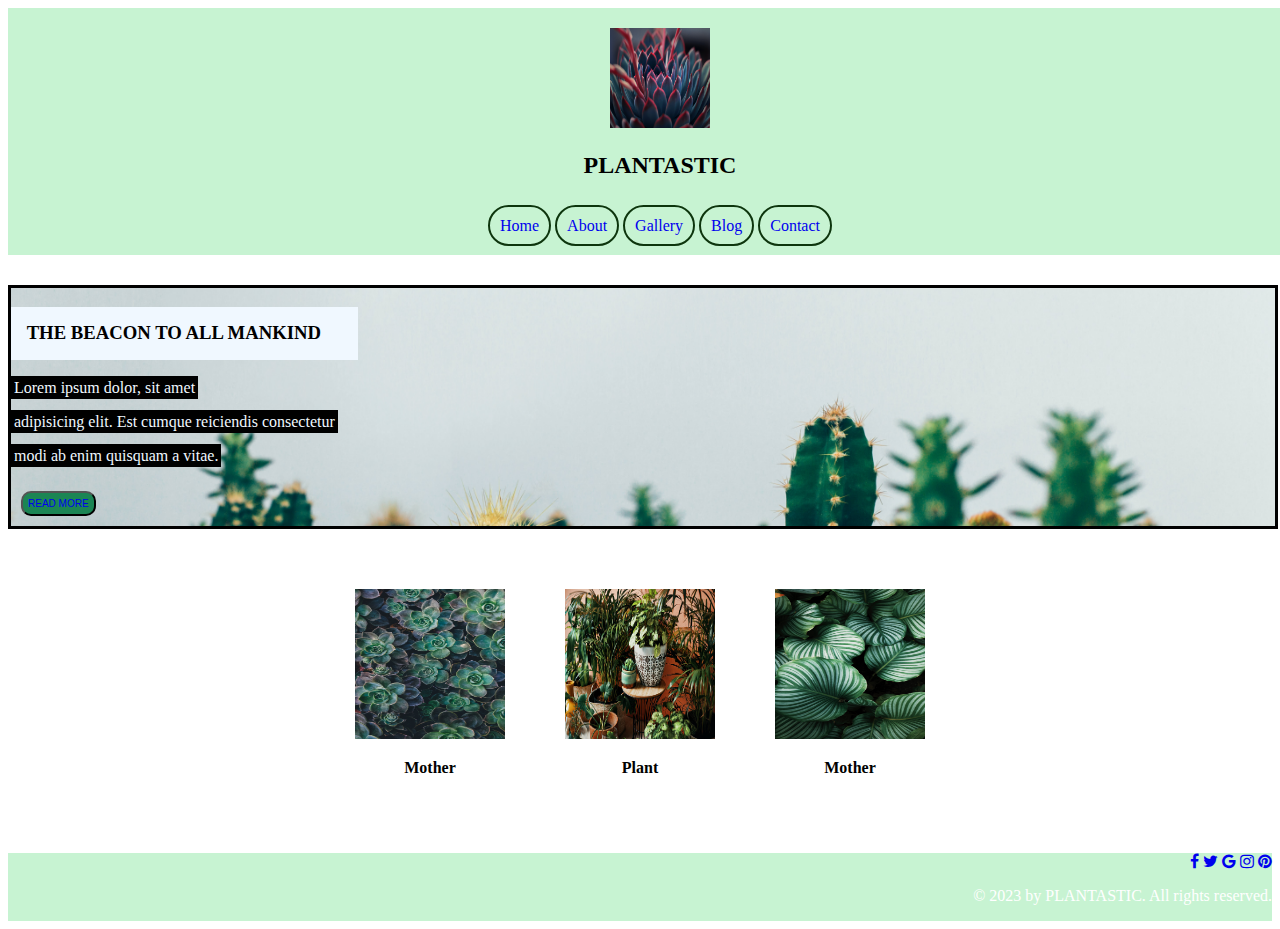
==== index.html @ efa15be8 "change colors" ====
<!DOCTYPE html>
<html lang="en">
<head>
    <meta charset="UTF-8">
    <meta http-equiv="X-UA-Compatible" content="IE=edge">
    <meta name="viewport" content="width=device-width, initial-scale=1.0">
    <link rel="stylesheet" href="https://cdnjs.cloudflare.com/ajax/libs/font-awesome/4.7.0/css/font-awesome.min.css">
    <link rel="stylesheet" href="./style.css">
    <title>PLANTASTIC</title>
</head>

<body>  

<div class="container"> 

    <div class="header">
        <img src="./images/logo.jpg" width="100" height="100">
        <h2>PLANTASTIC</h2>

        <nav><br>
            <a href="index.html" class="has-border">Home</a>
            <a href="about.html" class="has-border">About</a>
            <a href="gallery.html" class="has-border">Gallery</a>
            <a href="blog.html" class="has-border">Blog</a>
            <a href="contact.html" class="has-border">Contact</a>
        </nav>
    </div>

    <div class="main">
        <h3><strong>THE BEACON TO ALL MANKIND</strong></h3>
            <p><span>Lorem ipsum dolor, sit amet</span></p>
            <p><span>adipisicing elit. Est cumque reiciendis consectetur</span></p>
            <p><span>modi ab enim quisquam a vitae.</span></p>

            <button class="button-more"><a href="blog.html">READ MORE</a></button>
    </div>

    <div class="middle">
        <div>
            <img src="plant1.jpg" alt="pic" width="150" height="150">
            <p><strong>Mother</strong></p>
        </div>
        <div>
            <img src="plant2.jpg" alt="pic" width="150" height="150">
            <p><strong>Plant</strong></p>
        </div>
        <div>
            <img src="plant3.jpg" alt="pic" width="150" height="150">
            <p><strong>Mother</strong></p>
        </div>
    </div>

    <div class="footer">
        <a href="#" class="fa fa-facebook"></a>
        <a href="#" class="fa fa-twitter"></a>
        <a href="#" class="fa fa-google"></a>
        <a href="#" class="fa fa-instagram"></a>
        <a href="#" class="fa fa-pinterest"></a>
        <p class="copyright">© 2023 by PLANTASTIC. All rights reserved.</p>
    </div>

</div>
</body>
</html>

<!-- <figure>
    <img src='image.jpg' alt='missing' />
    <figcaption>Caption goes here</figcaption>
</figure> -->
---- style.css ----
.container {
    display:grid;
    gap: 30px;
    grid-template-areas: 
    "header"
    "main"
    "middle"
    "footer";
}

.header {
    grid-area: header;
    left: 0;
    bottom: 0;
    width: 100%;
    padding: 20px;
    background-color: rgba(124, 228, 150, 0.427);
    color: black;
    text-align: center;
}

.has-border {
    border-radius:25px;
    border: 2px dashed rgb(13, 53, 13);
    background: none;
    padding: 10px;
}

.nav a:hover {
    background-color: white;
    color: black;
}

.main {
    grid-area: main;
    background-image: url(plant.jpg);
    background-size: cover;
    background-position: 50%;
    margin: 0 auto;
    border-style: solid;
    width: 100%;
    text-align: left;
}

h3 {
    border-style: solid;
    border-color: aliceblue;
    background-color: aliceblue;
    width:25%;
    padding: 1%;
}

span {
    border-style: solid;
    border-color: black;
    color:aliceblue;
    background-color: black;
}
.button-more {
    background-color: rgb(27, 133, 84);
    color: black; 
    text-align: center;
    font-size: 10px;
    margin: 10px;
    padding: 5px;
    border-radius: 10px;
    text-decoration: none;
}

a:link, a:visited {
    text-decoration: none;
}

nav a:link, a:visited {
    text-align: center;
    border-style: solid;
}

.middle {
    display: flex;
    flex-direction: column;
    grid-area: middle;
    justify-content: center;
}

.middle > div {
    margin: 30px;
    text-align: center;
}

.footer {
    grid-area: footer;
    left: 0;
    bottom: 0;
    width: 100%;
    background-color: rgba(124, 228, 150, 0.427);
    color: white;
    text-align: right;
}

.copyright {
    text-align: right;
}

 /* medium device */
 @media (min-width: 762px) {
     .container {
         display: grid;
         gap:30px;
         grid-template-areas:
         "header header header"
         "main main main"
         "middle middle middle"
         "footer footer footer";
     }
     .middle {
        display: flex;
        flex-direction: row;
     }
} 

/* large device */
 @media (min-width: 992px) {
     .container {
         display: grid;
         gap: 30px;
         grid-template-areas:
         "header header header"
         "main main main"
         "middle middle middle"
         "footer footer footer";
     }
     .middle {
        display: flex;
        flex-direction: row;
     }
    }
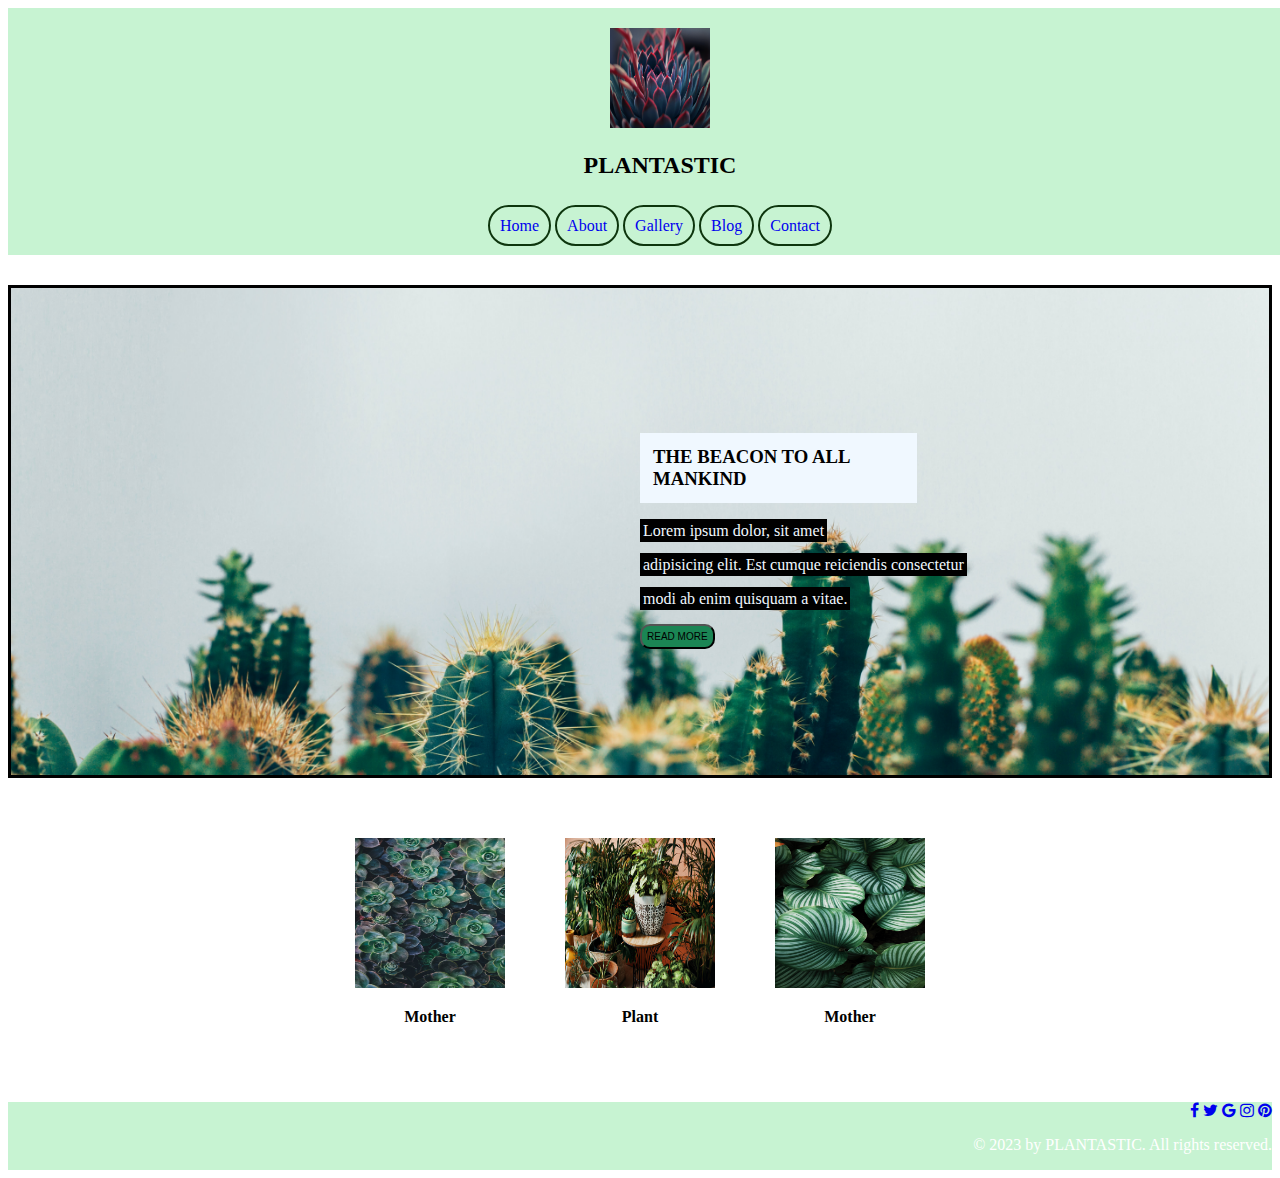
==== commit 9cc55d9a: "edited home pg" ====
--- a/index.html
+++ b/index.html
@@ -31,8 +31,7 @@
             <p><span>Lorem ipsum dolor, sit amet</span></p>
             <p><span>adipisicing elit. Est cumque reiciendis consectetur</span></p>
             <p><span>modi ab enim quisquam a vitae.</span></p>
-
-            <button class="button-more"><a href="blog.html">READ MORE</a></button>
+            <a href="blog.html"><button class="button-more">READ MORE</button></a>
     </div>
 
     <div class="middle">
--- a/style.css
+++ b/style.css
@@ -27,19 +27,19 @@
     padding: 10px;
 }
 
-.nav a:hover {
+.has-border:hover {
     background-color: white;
     color: black;
-}
+} 
 
 .main {
     grid-area: main;
     background-image: url(plant.jpg);
     background-size: cover;
     background-position: 50%;
-    margin: 0 auto;
+    padding: 10%;
     border-style: solid;
-    width: 100%;
+    max-width: 100%;
     text-align: left;
 }
 
@@ -49,6 +49,7 @@
     background-color: aliceblue;
     width:25%;
     padding: 1%;
+    margin-left: 50%;
 }
 
 span {
@@ -56,13 +57,15 @@
     border-color: black;
     color:aliceblue;
     background-color: black;
+    margin-left: 50%;
 }
+
 .button-more {
     background-color: rgb(27, 133, 84);
     color: black; 
     text-align: center;
     font-size: 10px;
-    margin: 10px;
+    margin-left: 50%;
     padding: 5px;
     border-radius: 10px;
     text-decoration: none;
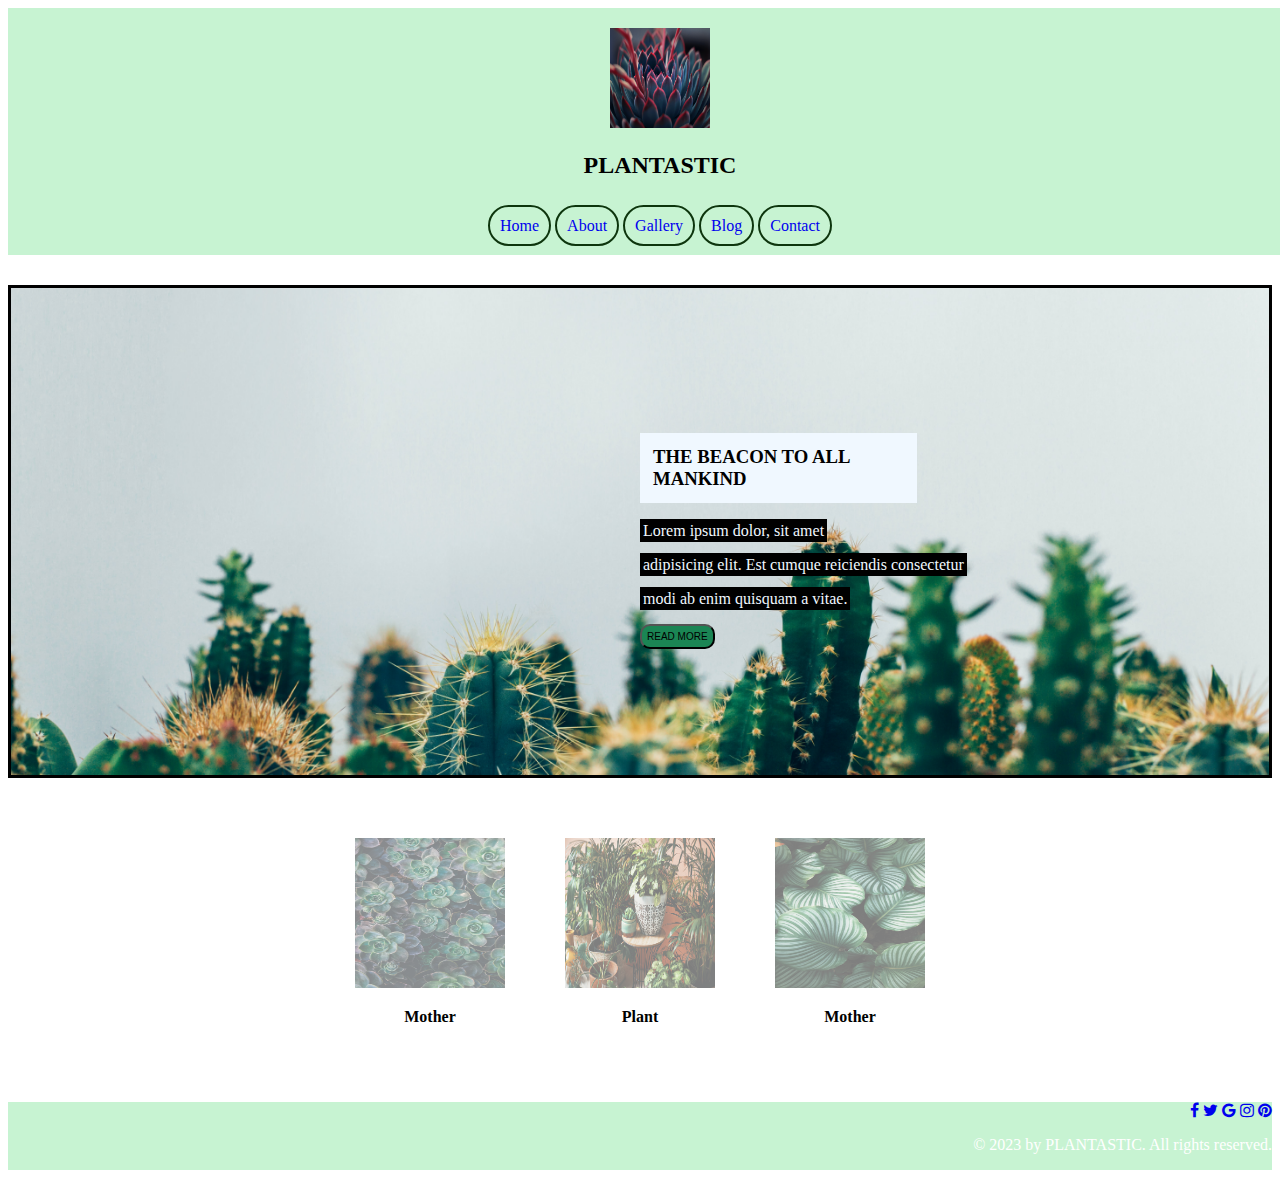
==== commit 18f7f497: "edit gallery" ====
--- a/index.html
+++ b/index.html
@@ -31,7 +31,7 @@
             <p><span>Lorem ipsum dolor, sit amet</span></p>
             <p><span>adipisicing elit. Est cumque reiciendis consectetur</span></p>
             <p><span>modi ab enim quisquam a vitae.</span></p>
-            <a href="blog.html"><button class="button-more">READ MORE</button></a>
+            <a href="blogsinglepost.html"><button class="button-more">READ MORE</button></a>
     </div>
 
     <div class="middle">
@@ -60,9 +60,4 @@
 
 </div>
 </body>
-</html>
-
-<!-- <figure>
-    <img src='image.jpg' alt='missing' />
-    <figcaption>Caption goes here</figcaption>
-</figure> -->+</html>--- a/style.css
+++ b/style.css
@@ -22,7 +22,7 @@
 
 .has-border {
     border-radius:25px;
-    border: 2px dashed rgb(13, 53, 13);
+    border: 2px solid rgb(13, 53, 13);
     background: none;
     padding: 10px;
 }
@@ -92,6 +92,14 @@
     text-align: center;
 }
 
+.middle > div > img {
+    opacity: .5;
+}
+
+.middle > div > img:hover {
+    opacity: 1.0;
+}
+
 .footer {
     grid-area: footer;
     left: 0;
@@ -106,7 +114,7 @@
     text-align: right;
 }
 
- /* medium device */
+  /* /* medium device  */
  @media (min-width: 762px) {
      .container {
          display: grid;
@@ -123,7 +131,7 @@
      }
 } 
 
-/* large device */
+ /* large device  */
  @media (min-width: 992px) {
      .container {
          display: grid;
@@ -138,4 +146,4 @@
         display: flex;
         flex-direction: row;
      }
-    }+    } 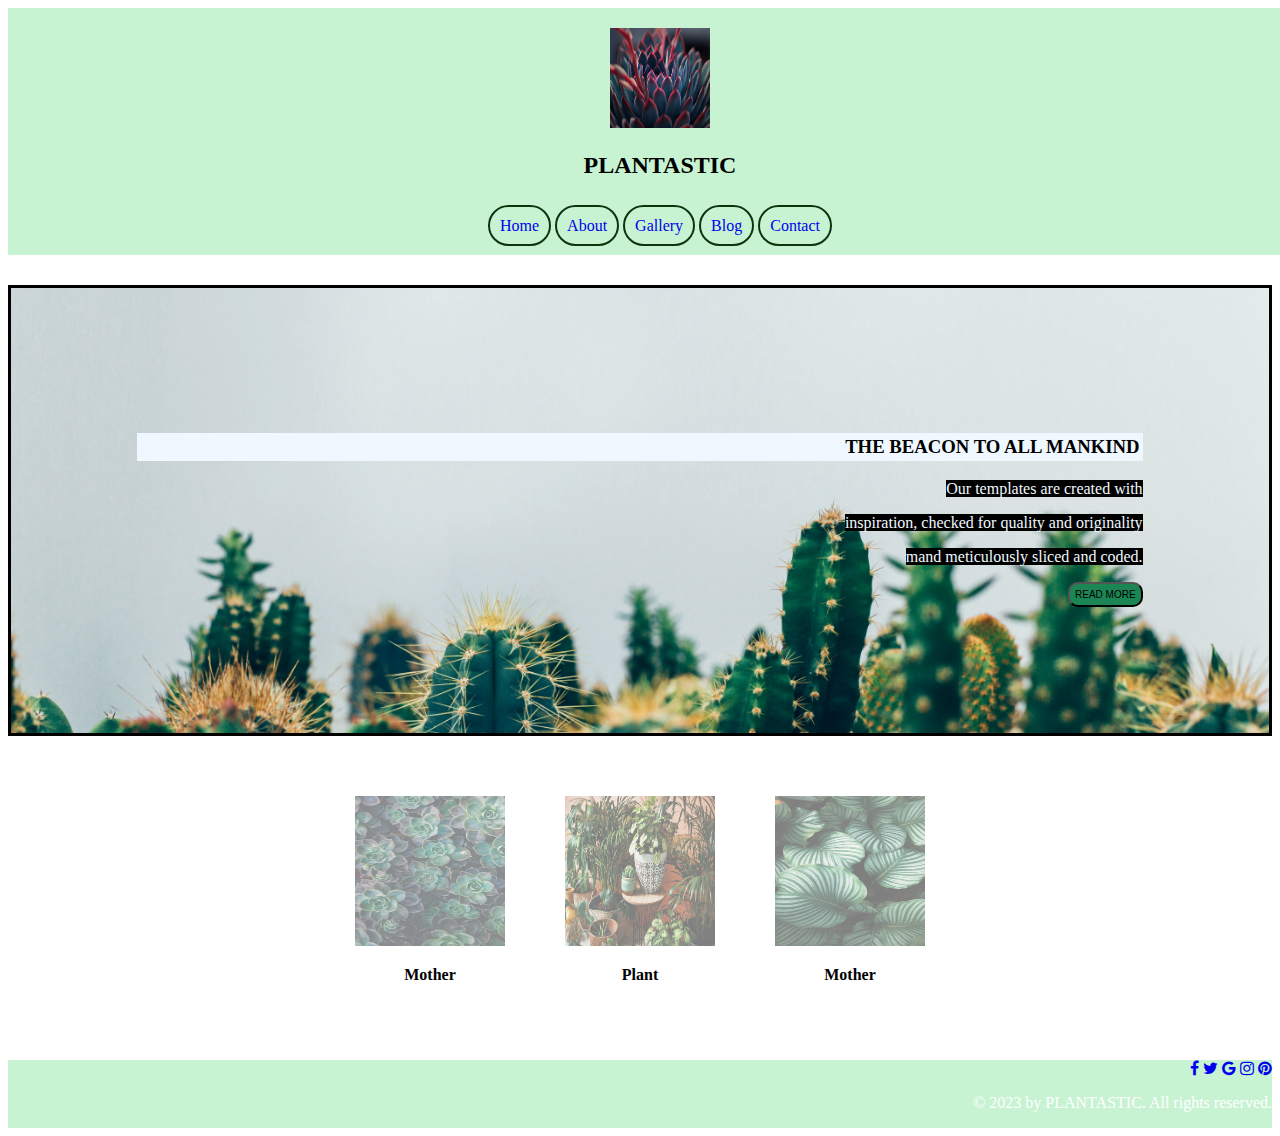
==== commit 31056938: "editing blog html" ====
--- a/index.html
+++ b/index.html
@@ -27,10 +27,10 @@
     </div>
 
     <div class="main">
-        <h3><strong>THE BEACON TO ALL MANKIND</strong></h3>
-            <p><span>Lorem ipsum dolor, sit amet</span></p>
-            <p><span>adipisicing elit. Est cumque reiciendis consectetur</span></p>
-            <p><span>modi ab enim quisquam a vitae.</span></p>
+        <h3>THE BEACON TO ALL MANKIND</h3>
+            <p><span>Our templates are created with</span></p>
+            <p><span>inspiration, checked for quality and originality</span></p>
+            <p><span>mand meticulously sliced and coded.</span></p>
             <a href="blogsinglepost.html"><button class="button-more">READ MORE</button></a>
     </div>
 
--- a/style.css
+++ b/style.css
@@ -47,17 +47,14 @@
     border-style: solid;
     border-color: aliceblue;
     background-color: aliceblue;
-    width:25%;
-    padding: 1%;
-    margin-left: 50%;
+    /* padding: 1%; */
+    /* margin-left: 50%; */
 }
 
 span {
-    border-style: solid;
-    border-color: black;
+    border-style: 5px solid black;
     color:aliceblue;
     background-color: black;
-    margin-left: 50%;
 }
 
 .button-more {
@@ -65,7 +62,6 @@
     color: black; 
     text-align: center;
     font-size: 10px;
-    margin-left: 50%;
     padding: 5px;
     border-radius: 10px;
     text-decoration: none;
@@ -125,11 +121,29 @@
          "middle middle middle"
          "footer footer footer";
      }
+
+     h3 {
+        text-align: right;
+    
+     }
+
      .middle {
-        display: flex;
         flex-direction: row;
      }
-} 
+
+     .span {
+        border-style: 5px solid black;
+        color:aliceblue;
+        background-color: black;
+        margin-left: 70%;
+        text-align: center;
+
+    }
+
+ }
+
+
+
 
  /* large device  */
  @media (min-width: 992px) {
@@ -142,8 +156,21 @@
          "middle middle middle"
          "footer footer footer";
      }
+
+     .main {
+        text-align: right;
+     }
+
      .middle {
-        display: flex;
         flex-direction: row;
      }
-    } +
+     span {
+        border-style: 5px solid black;
+        color:aliceblue;
+        background-color: black;
+        margin-left: 70%;
+        text-align: center;
+    }
+ }
+    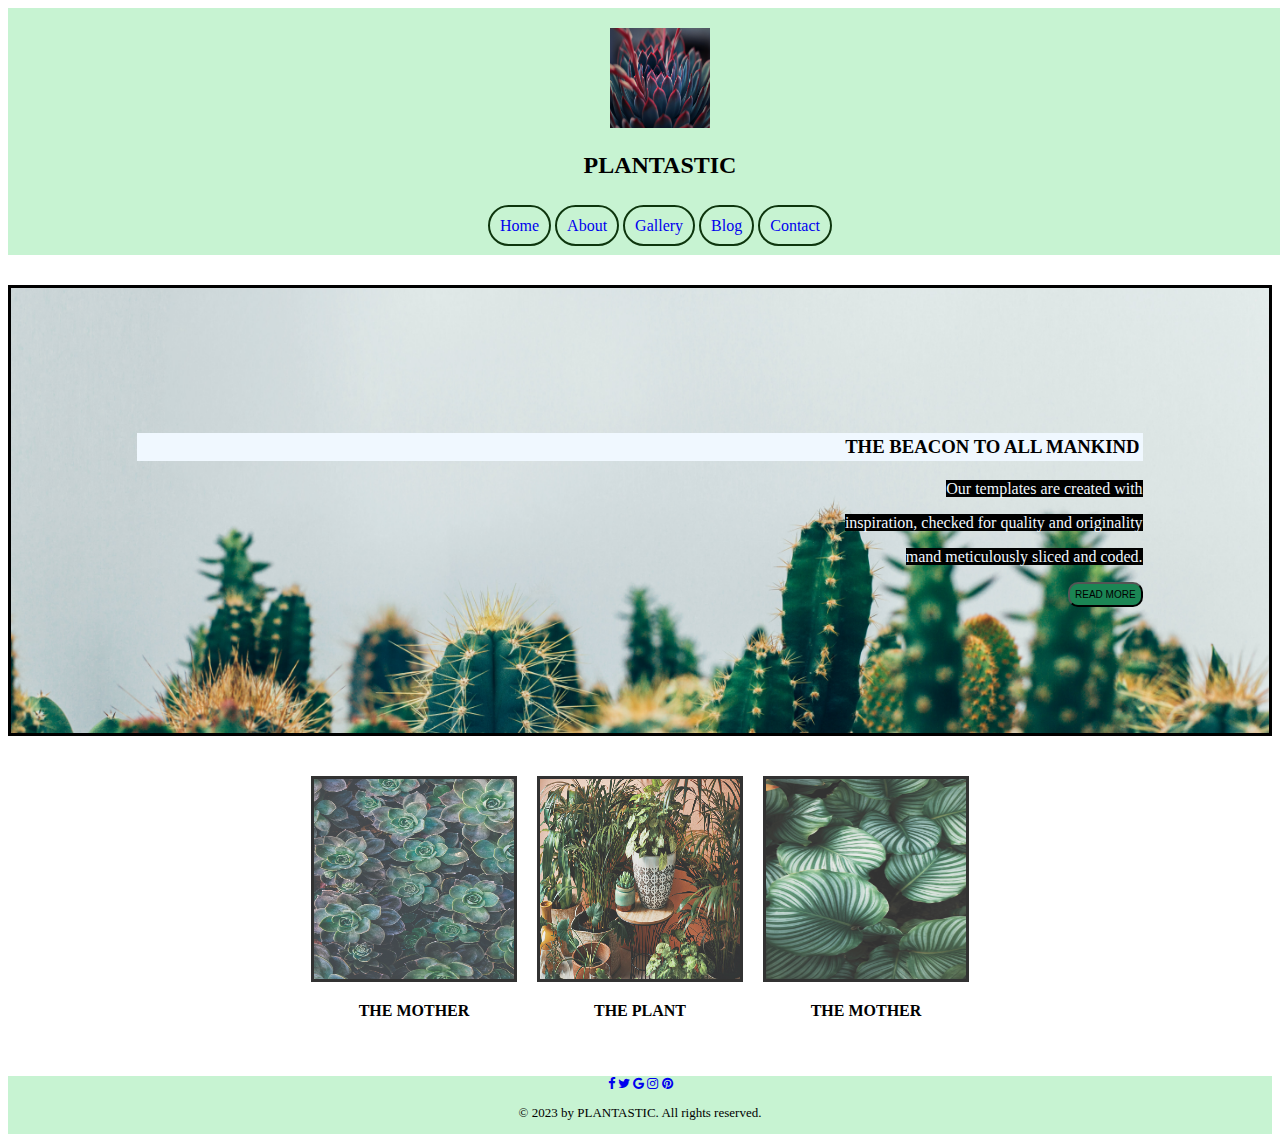
==== commit c6d8f0b0: "editing index" ====
--- a/index.html
+++ b/index.html
@@ -36,16 +36,16 @@
 
     <div class="middle">
         <div>
-            <img src="plant1.jpg" alt="pic" width="150" height="150">
-            <p><strong>Mother</strong></p>
+            <img src="plant1.jpg" alt="pic">
+            <p><strong>THE MOTHER</strong></p>
         </div>
         <div>
-            <img src="plant2.jpg" alt="pic" width="150" height="150">
-            <p><strong>Plant</strong></p>
+            <img src="plant2.jpg" alt="pic">
+            <p><strong>THE PLANT</strong></p>
         </div>
         <div>
-            <img src="plant3.jpg" alt="pic" width="150" height="150">
-            <p><strong>Mother</strong></p>
+            <img src="plant3.jpg" alt="pic">
+            <p><strong>THE MOTHER</strong></p>
         </div>
     </div>
 
--- a/style.css
+++ b/style.css
@@ -84,12 +84,15 @@
 }
 
 .middle > div {
-    margin: 30px;
+    margin: 10px;
     text-align: center;
 }
 
 .middle > div > img {
-    opacity: .5;
+    width: 200px;
+    height: 200px;
+    opacity: .8;
+    border-style: solid;
 }
 
 .middle > div > img:hover {
@@ -102,12 +105,13 @@
     bottom: 0;
     width: 100%;
     background-color: rgba(124, 228, 150, 0.427);
-    color: white;
-    text-align: right;
+    color: black;
+    text-align: center;
+    font-size: small;
 }
 
 .copyright {
-    text-align: right;
+    text-align: center;
 }
 
   /* /* medium device  */
@@ -142,9 +146,6 @@
 
  }
 
-
-
-
  /* large device  */
  @media (min-width: 992px) {
      .container {
@@ -172,5 +173,4 @@
         margin-left: 70%;
         text-align: center;
     }
- }
-    + }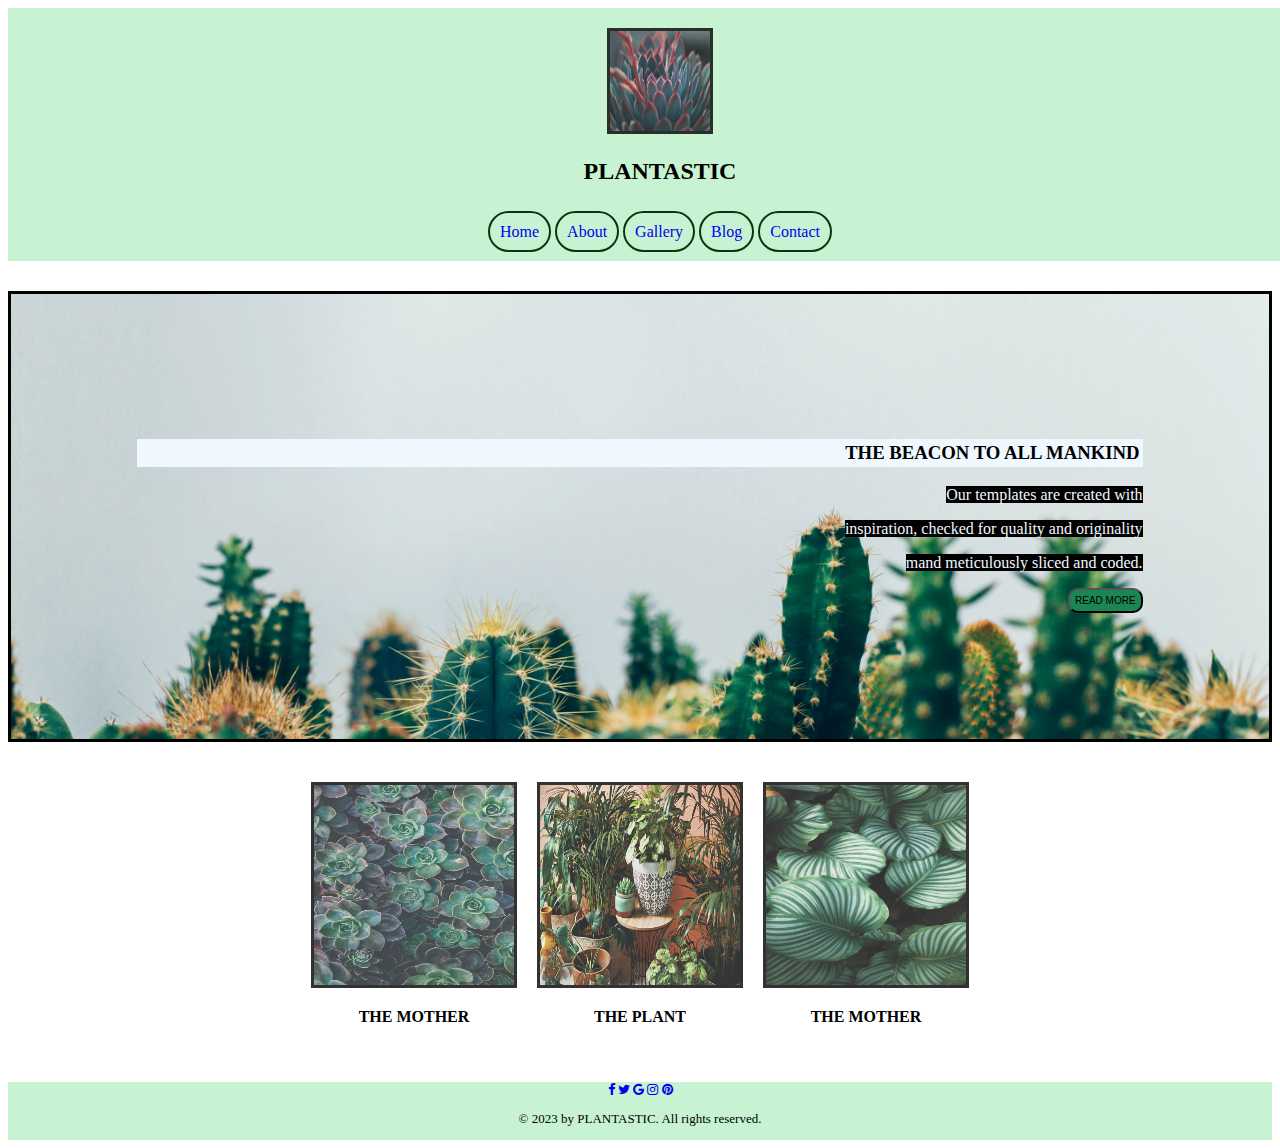
==== commit 497ef22b: "edited clickable images in home" ====
--- a/index.html
+++ b/index.html
@@ -36,15 +36,18 @@
 
     <div class="middle">
         <div>
-            <img src="plant1.jpg" alt="pic">
+            <a href="./gallery.html">
+            <img src="plant1.jpg" alt="pic" width="200px" height="200px"></a>
             <p><strong>THE MOTHER</strong></p>
         </div>
         <div>
-            <img src="plant2.jpg" alt="pic">
+            <a href="./gallery.html">
+                <img src="plant2.jpg" alt="pic" width="200px" height="200px"></a>
             <p><strong>THE PLANT</strong></p>
         </div>
         <div>
-            <img src="plant3.jpg" alt="pic">
+            <a href="./gallery.html">
+                <img src="plant3.jpg" alt="pic" width="200px" height="200px"></a>
             <p><strong>THE MOTHER</strong></p>
         </div>
     </div>
--- a/style.css
+++ b/style.css
@@ -88,14 +88,14 @@
     text-align: center;
 }
 
-.middle > div > img {
-    width: 200px;
-    height: 200px;
+ img {
     opacity: .8;
     border-style: solid;
-}
+    border-color: black;
+    opacity: .8;
+} 
 
-.middle > div > img:hover {
+img:hover {
     opacity: 1.0;
 }
 
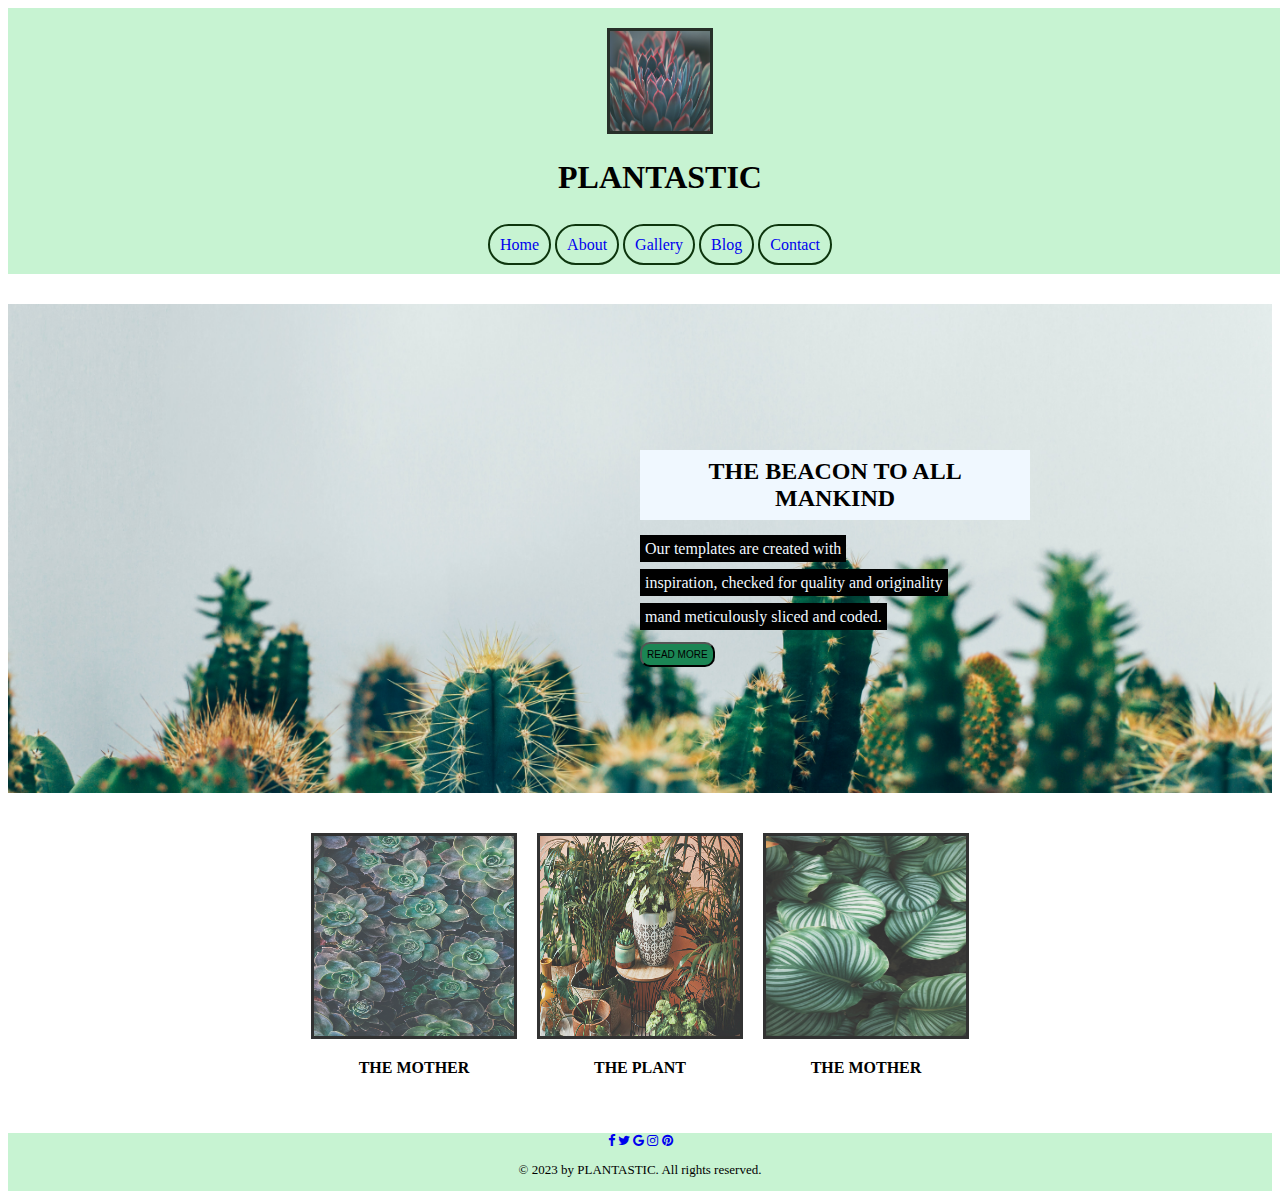
==== commit 2f7941b8: "changes to home pg query" ====
--- a/index.html
+++ b/index.html
@@ -15,7 +15,7 @@
 
     <div class="header">
         <img src="./images/logo.jpg" width="100" height="100">
-        <h2>PLANTASTIC</h2>
+        <h1>PLANTASTIC</h1>
 
         <nav><br>
             <a href="index.html" class="has-border">Home</a>
@@ -27,10 +27,10 @@
     </div>
 
     <div class="main">
-        <h3>THE BEACON TO ALL MANKIND</h3>
-            <p><span>Our templates are created with</span></p>
-            <p><span>inspiration, checked for quality and originality</span></p>
-            <p><span>mand meticulously sliced and coded.</span></p>
+        <h2>THE BEACON TO ALL MANKIND</h2>
+            <p><span class="main-p">Our templates are created with</span></p>
+            <p><span class="main-p">inspiration, checked for quality and originality</span></p>
+            <p><span class="main-p">mand meticulously sliced and coded.</span></p>
             <a href="blogsinglepost.html"><button class="button-more">READ MORE</button></a>
     </div>
 
@@ -38,17 +38,19 @@
         <div>
             <a href="./gallery.html">
             <img src="plant1.jpg" alt="pic" width="200px" height="200px"></a>
-            <p><strong>THE MOTHER</strong></p>
+            <p class="middle-p"><strong>THE MOTHER</strong></p>
         </div>
+
         <div>
             <a href="./gallery.html">
                 <img src="plant2.jpg" alt="pic" width="200px" height="200px"></a>
-            <p><strong>THE PLANT</strong></p>
+            <p class="middle-p"><strong>THE PLANT</strong></p>
         </div>
+
         <div>
             <a href="./gallery.html">
                 <img src="plant3.jpg" alt="pic" width="200px" height="200px"></a>
-            <p><strong>THE MOTHER</strong></p>
+            <p class="middle-p"><strong>THE MOTHER</strong></p>
         </div>
     </div>
 
--- a/style.css
+++ b/style.css
@@ -38,23 +38,23 @@
     background-size: cover;
     background-position: 50%;
     padding: 10%;
-    border-style: solid;
-    max-width: 100%;
-    text-align: left;
 }
 
-h3 {
+h2 {
     border-style: solid;
     border-color: aliceblue;
     background-color: aliceblue;
-    /* padding: 1%; */
-    /* margin-left: 50%; */
+    width: 85%;
+    text-align: center;
+    padding: 5px;
 }
 
-span {
+.main-p {
     border-style: 5px solid black;
     color:aliceblue;
     background-color: black;
+    text-align: center;
+    padding: 5px;
 }
 
 .button-more {
@@ -126,25 +126,23 @@
          "footer footer footer";
      }
 
-     h3 {
-        text-align: right;
-    
+     h2 { 
+        width:60%;
+        margin-left: 50%;
      }
 
-     .middle {
+     .main-p {
+        margin-left: 50%;
+    }
+    
+    .button-more {
+        margin-left: 50%;
+    }
+
+    .middle {
         flex-direction: row;
      }
-
-     .span {
-        border-style: 5px solid black;
-        color:aliceblue;
-        background-color: black;
-        margin-left: 70%;
-        text-align: center;
-
     }
-
- }
 
  /* large device  */
  @media (min-width: 992px) {
@@ -158,19 +156,21 @@
          "footer footer footer";
      }
 
-     .main {
-        text-align: right;
+     h2 { 
+        width:37%;
+        margin-left: 50%;
      }
 
-     .middle {
+     .main-p {
+        margin-left: 50%;
+    }
+    
+    .button-more {
+        margin-left: 50%;
+    }
+
+    .middle {
         flex-direction: row;
      }
-
-     span {
-        border-style: 5px solid black;
-        color:aliceblue;
-        background-color: black;
-        margin-left: 70%;
-        text-align: center;
     }
- }+ 